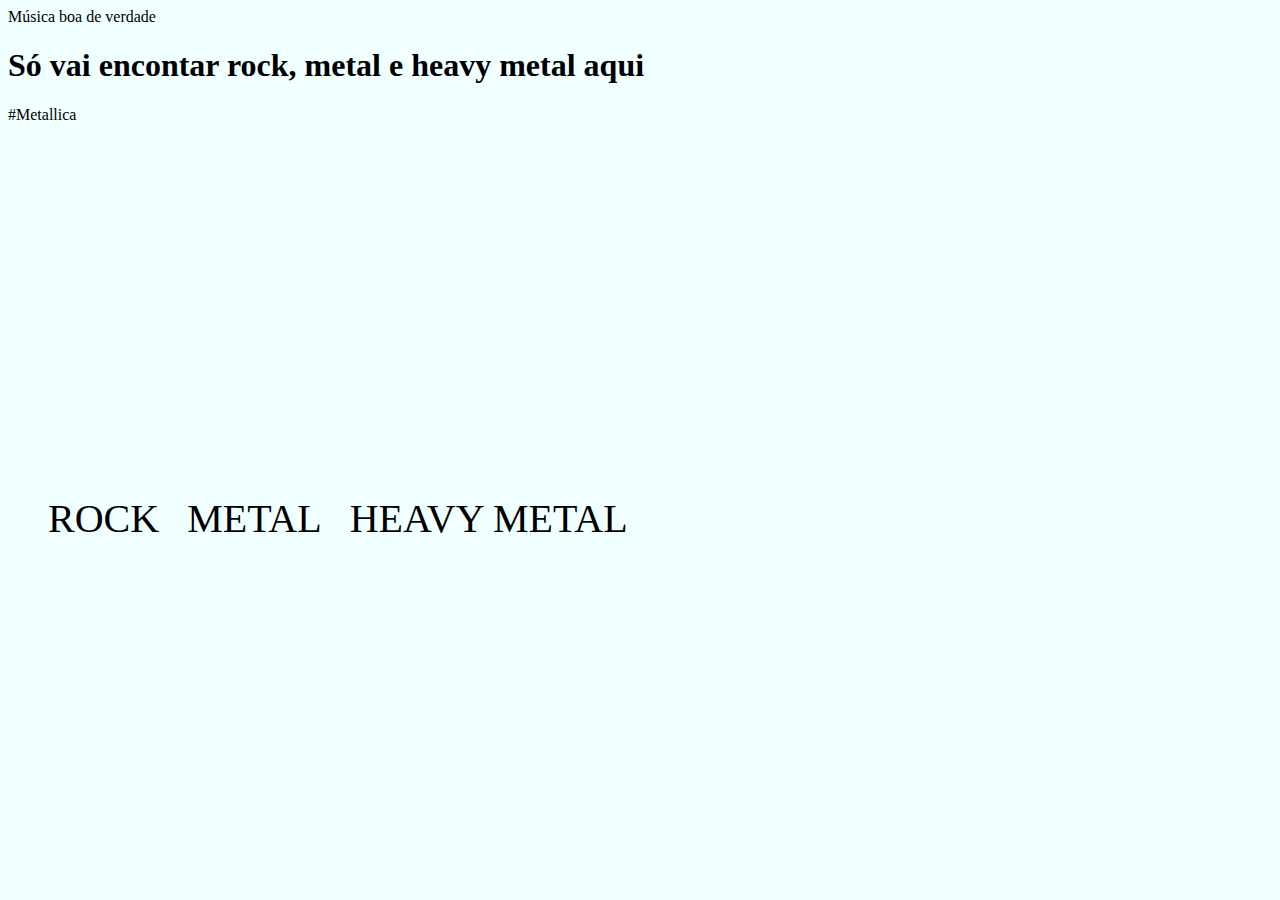
==== index.html @ b89282df "s" ====
<head>
    <link rel="stylesheet" href="style.css">
    <title>Metal Pesado</title>
</head>

<body>

    <header>Música boa de verdade</header>
    
    <div>
    <h1>Só vai encontar rock, metal e heavy metal aqui</h1>
    <p>#Metallica</p>
    </div>
    
    
    <div>
    <iframe width="560" height="315" src="https://www.youtube.com/embed/CD-E-LDc384?list=RDATg6X" title="Metallica: Enter Sandman (Official Music Video)" frameborder="0" allow="accelerometer; autoplay; clipboard-write; encrypted-media; gyroscope; picture-in-picture; web-share" referrerpolicy="strict-origin-when-cross-origin" allowfullscreen></iframe>
    </div>
    
    
    <body>
        <header>
            <ul class="nav-lista">
                <li class=nav-item">rock</li>
                <li class="nav-item">Metal</li>
                <li class="nav-item">Heavy Metal</li>
            </ul>
        </header>

        
        <main>

        </main>
        <html lang="pt-br">
</html>
---- style.css ----
body {
   background-color: azure;
}
header{
  display: flex;
  width: 100%;
}
.nav-lista{
  display: flex;
  list-style: none;
  color: rgb(0, 0, 0);
  font-size: 40px;
  text-transform: uppercase;
  justify-content: right;
  align-items: center;
  gap: 28px;
}

.nav-item:hover {
  cursor: pointer;
  background-color: black;
  color: aliceblue;
}
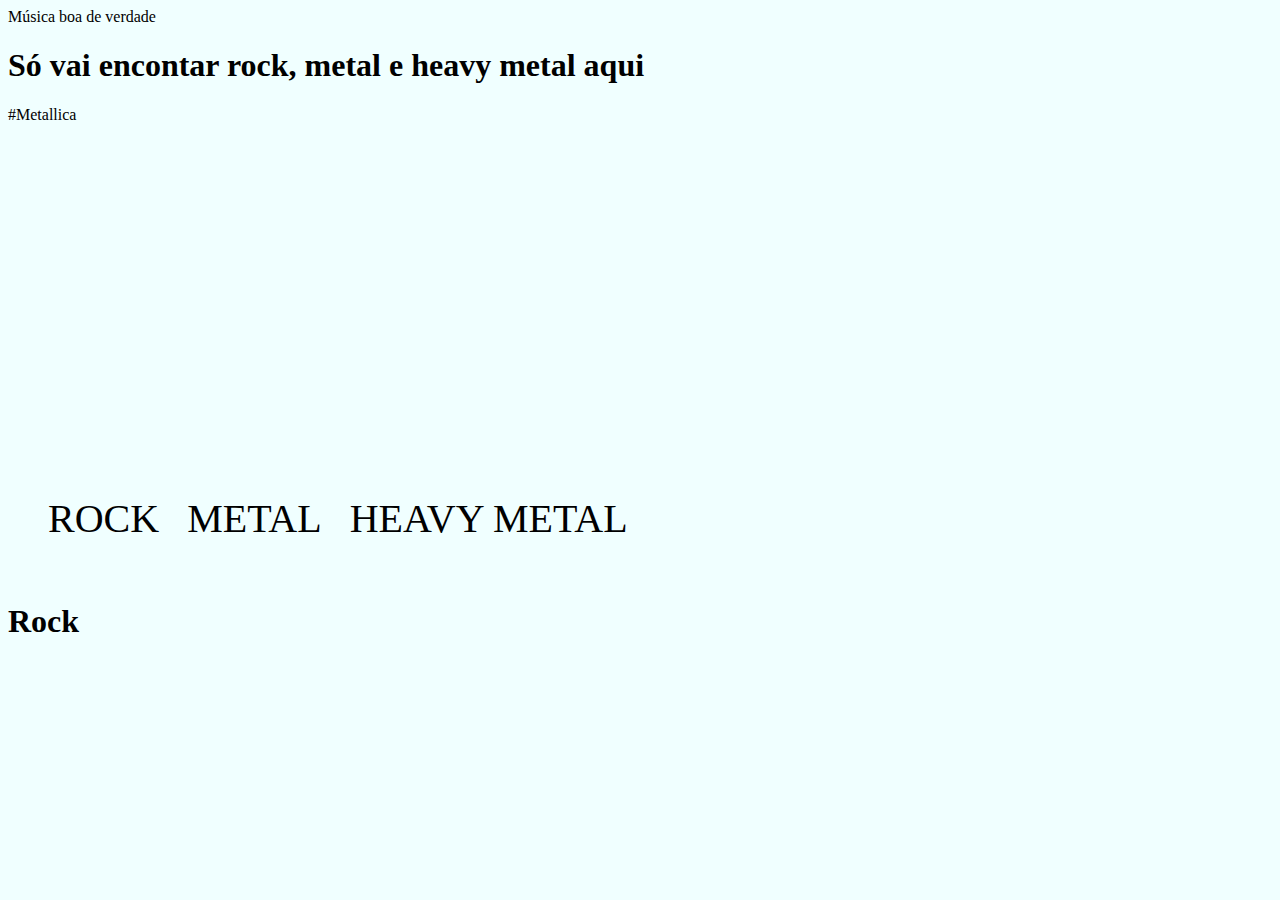
==== commit c205d048: "fer" ====
--- a/index.html
+++ b/index.html
@@ -21,15 +21,17 @@
     <body>
         <header>
             <ul class="nav-lista">
-                <li class=nav-item">rock</li>
+                <li class=nav-item">Rock</li>
                 <li class="nav-item">Metal</li>
                 <li class="nav-item">Heavy Metal</li>
             </ul>
         </header>
 
-        
         <main>
-
+            <section class="secao">
+                <div class="titulo_section">
+                    <h1>Rock</h1>
+                </div>
+            </section>
         </main>
-        <html lang="pt-br">
 </html>--- a/style.css
+++ b/style.css
@@ -11,7 +11,7 @@
   color: rgb(0, 0, 0);
   font-size: 40px;
   text-transform: uppercase;
-  justify-content: right;
+  justify-content: center;
   align-items: center;
   gap: 28px;
 }
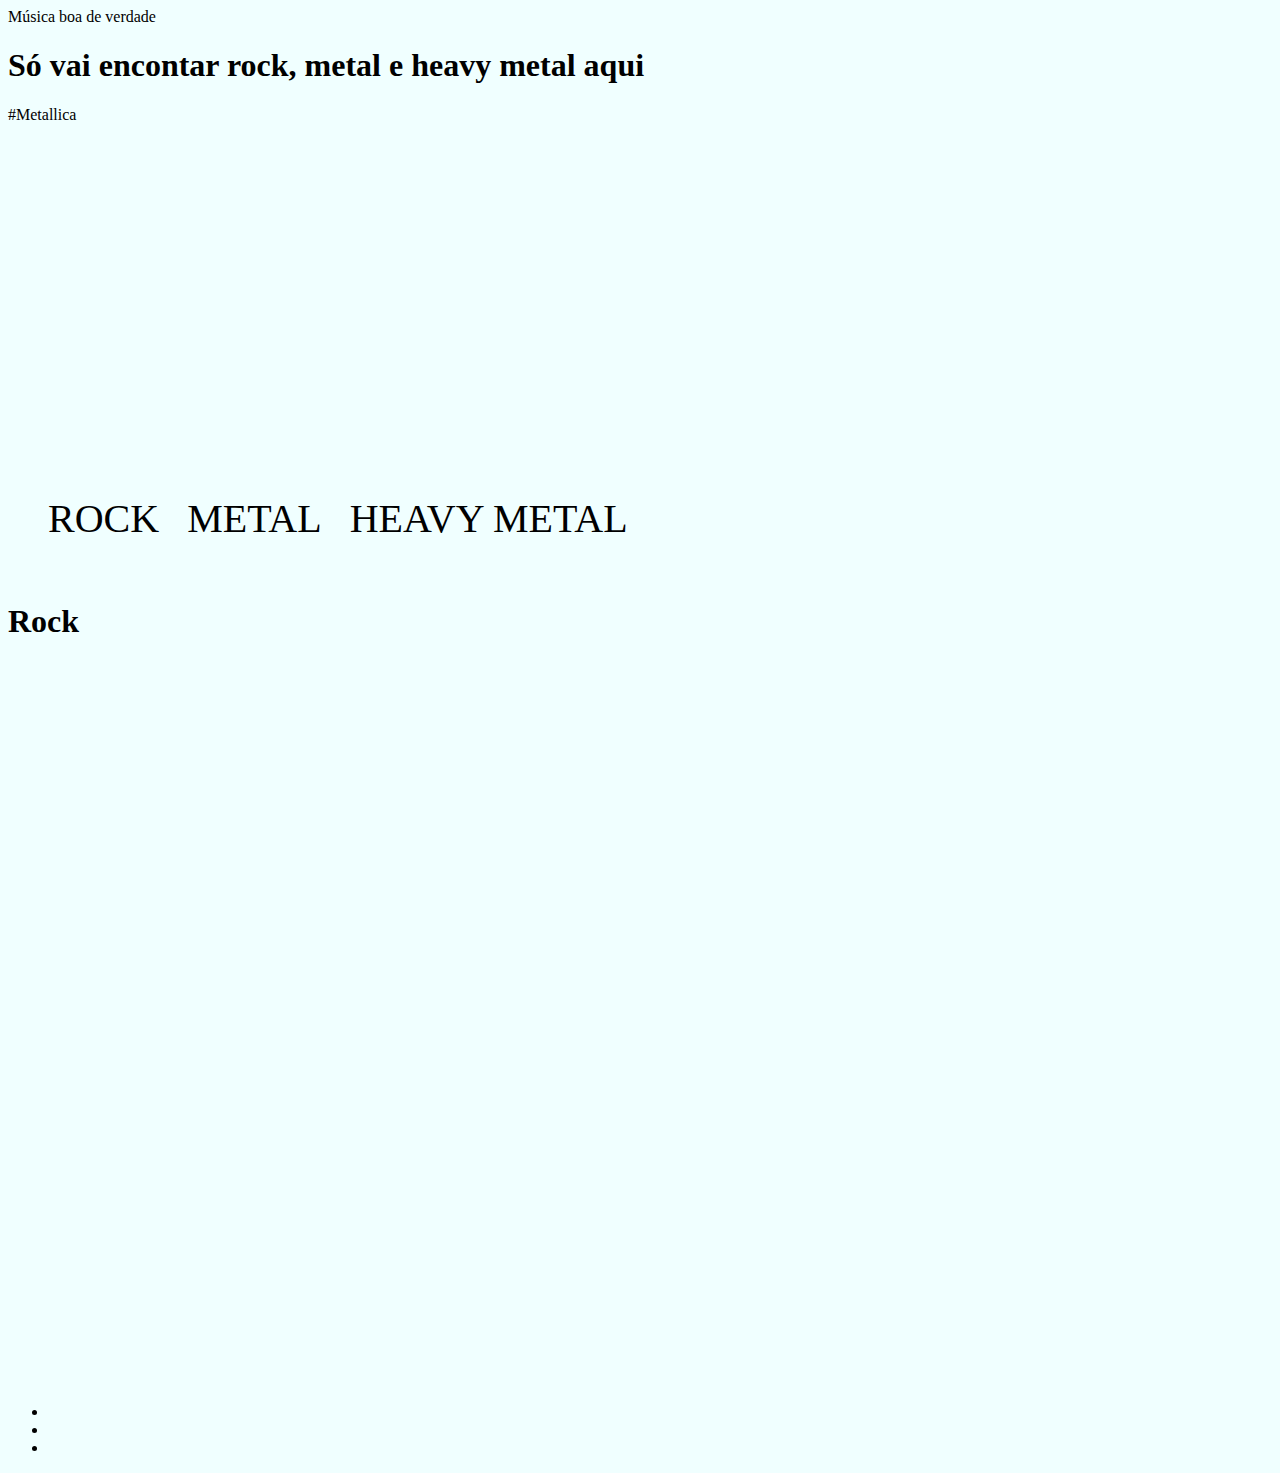
==== commit 52ea7efa: "hnrt" ====
--- a/index.html
+++ b/index.html
@@ -32,6 +32,11 @@
                 <div class="titulo_section">
                     <h1>Rock</h1>
                 </div>
+                <ul class="moldura_videos">
+                    <li class="video"><iframe width="1280" height="755" src="https://www.youtube.com/embed/MzK09EuJnwE" title="I’m So Sorry" frameborder="0" allow="accelerometer; autoplay; clipboard-write; encrypted-media; gyroscope; picture-in-picture; web-share" referrerpolicy="strict-origin-when-cross-origin" allowfullscreen></iframe></li>
+                    <li class="video"></li>
+                    <li class="video"></li>
+                </ul>
             </section>
         </main>
 </html>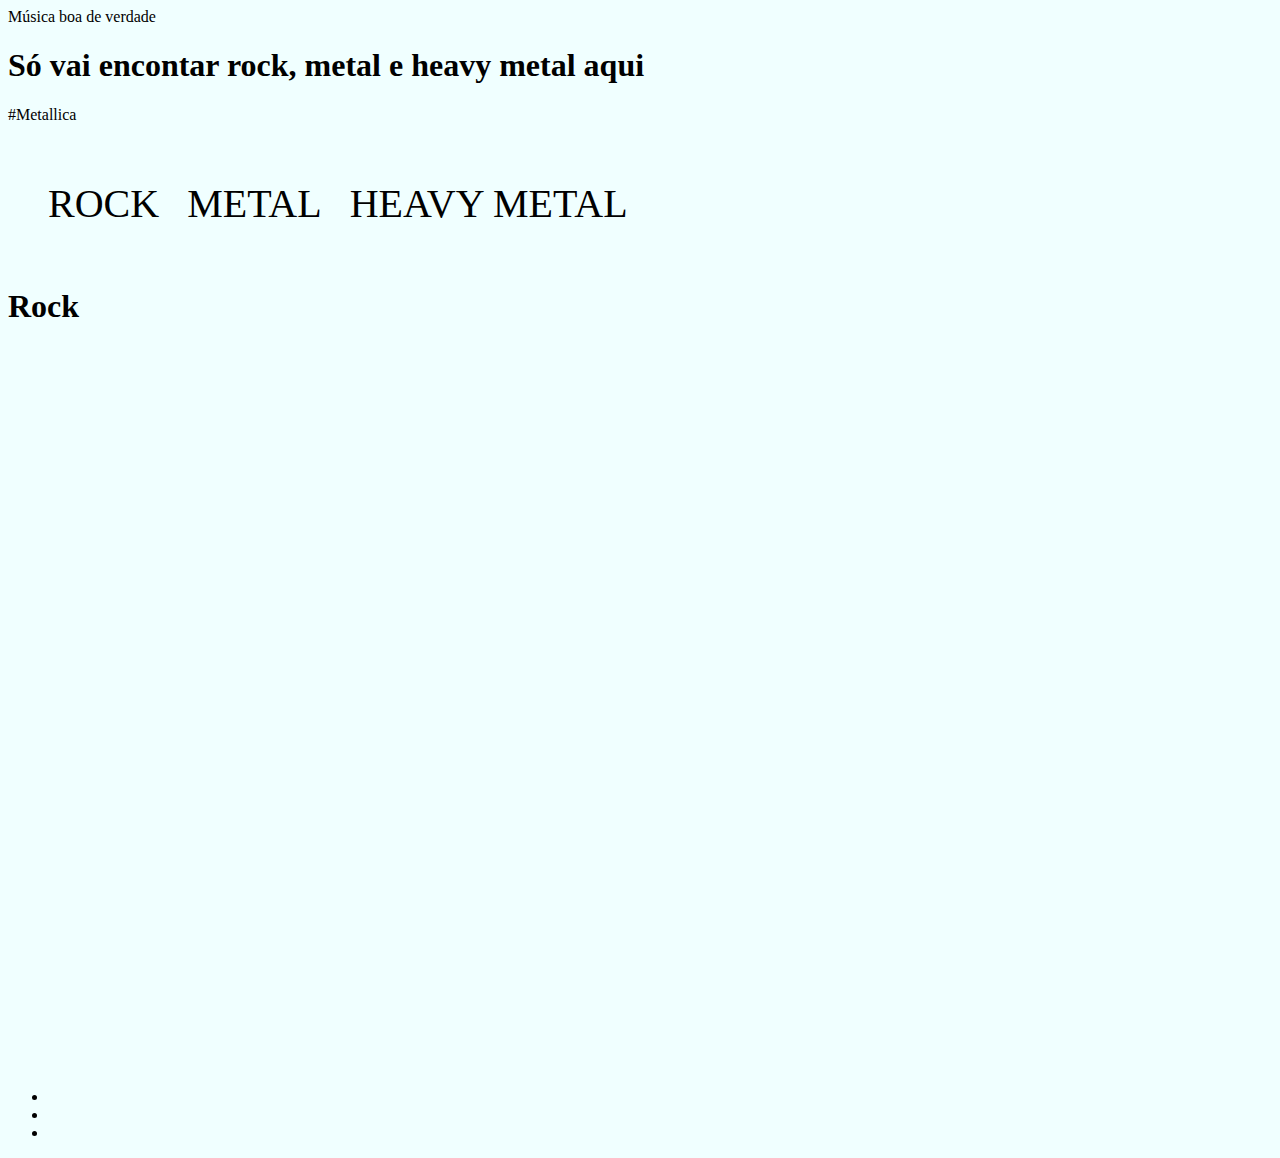
==== commit 4ffc3e73: "ve" ====
--- a/index.html
+++ b/index.html
@@ -12,13 +12,7 @@
     <p>#Metallica</p>
     </div>
     
-    
-    <div>
-    <iframe width="560" height="315" src="https://www.youtube.com/embed/CD-E-LDc384?list=RDATg6X" title="Metallica: Enter Sandman (Official Music Video)" frameborder="0" allow="accelerometer; autoplay; clipboard-write; encrypted-media; gyroscope; picture-in-picture; web-share" referrerpolicy="strict-origin-when-cross-origin" allowfullscreen></iframe>
-    </div>
-    
-    
-    <body>
+     <body>
         <header>
             <ul class="nav-lista">
                 <li class=nav-item">Rock</li>
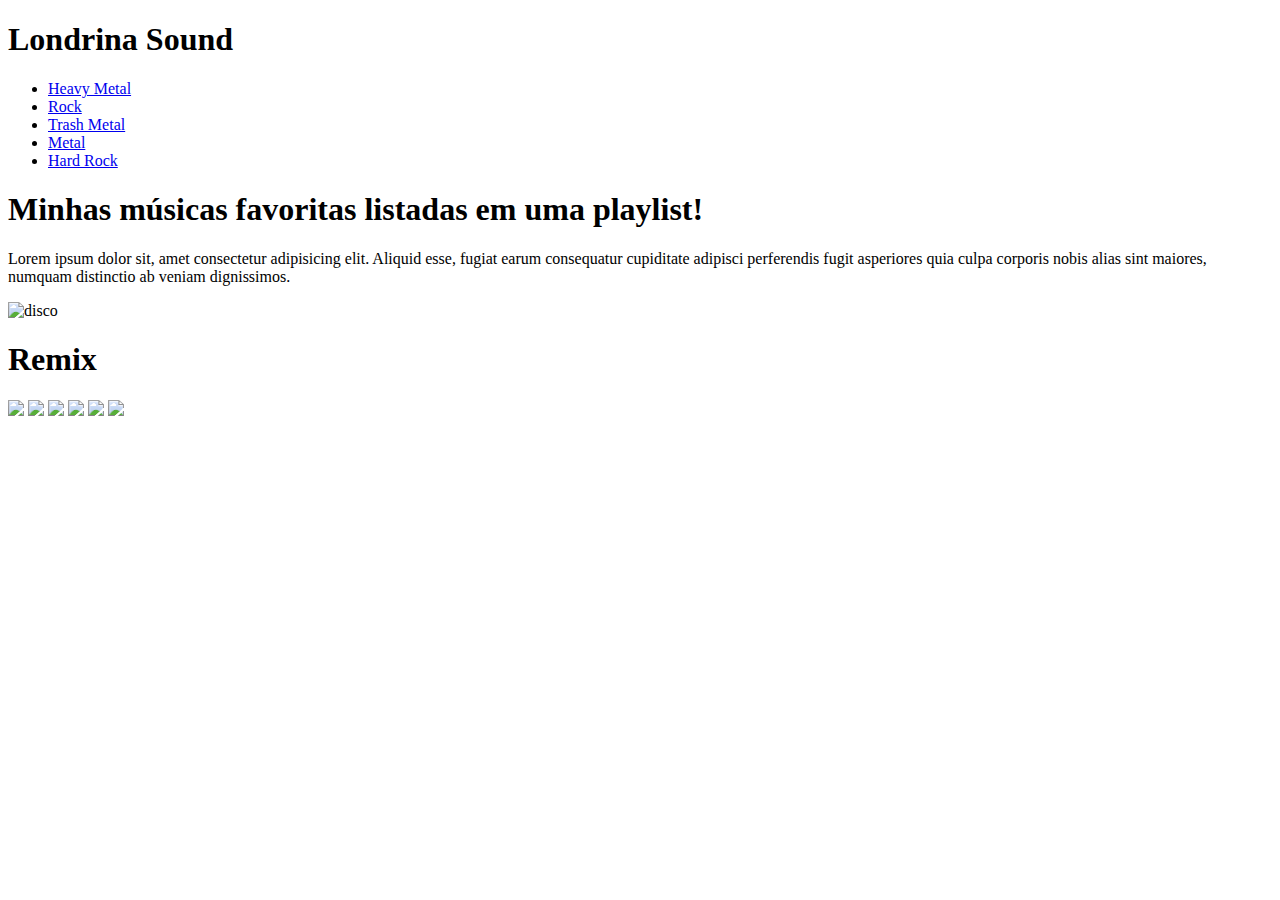
==== commit e7478028: "dvd" ====
--- a/index.html
+++ b/index.html
@@ -1,36 +1,45 @@
-<head>
-    <link rel="stylesheet" href="style.css">
-    <title>Metal Pesado</title>
-</head>
+<!DOCTYPE html>
+<html lang="pt-br">
+    <head>
+        <meta charset="UTF-8">
+        <meta name="viewport" content="width=device-width, initial-scale=1.0">
+        <title>Londrina Sound</title>
+        <link rel="shortcut icon" href="src/images/favicon.ico" type="image/x-icon">
+        <link rel="stylesheet" href="src/CSS/reset.css">
+        <link rel="stylesheet" href="src/CSS/style.css">
+    </head>
+    <body>
+        <header>
+            <nav>
+                <h1>Londrina Sound</h1>
+                <ul>
+                    <li><a href="#Heavy Metal">Heavy Metal</a></li>
+                    <li><a href="#Rock">Rock</a></li>
+                    <li><a href="#Trash Metal">Trash Metal</a></li>
+                    <li><a href="#Metal">Metal</a></li>
+                    <li><a href="#Hard Rock">Hard Rock</a></li>
+                </ul>
+            </nav>
+        </header>
+        <main>
+            <section class="intro">
+               <div>
+                <h1>Minhas músicas <strong>favoritas</strong> listadas em uma playlist!</h1>
+                <p>Lorem ipsum dolor sit, amet consectetur adipisicing elit. Aliquid esse, fugiat earum consequatur cupiditate adipisci perferendis fugit asperiores quia culpa corporis nobis alias sint maiores, numquam distinctio ab veniam dignissimos.</p>
+               </div>
+               <img src="src/images/disco.png" alt="disco">
+            </section>
 
-<body>
 
-    <header>Música boa de verdade</header>
-    
-    <div>
-    <h1>Só vai encontar rock, metal e heavy metal aqui</h1>
-    <p>#Metallica</p>
-    </div>
-    
-     <body>
-        <header>
-            <ul class="nav-lista">
-                <li class=nav-item">Rock</li>
-                <li class="nav-item">Metal</li>
-                <li class="nav-item">Heavy Metal</li>
-            </ul>
-        </header>
-
-        <main>
-            <section class="secao">
-                <div class="titulo_section">
-                    <h1>Rock</h1>
-                </div>
-                <ul class="moldura_videos">
-                    <li class="video"><iframe width="1280" height="755" src="https://www.youtube.com/embed/MzK09EuJnwE" title="I’m So Sorry" frameborder="0" allow="accelerometer; autoplay; clipboard-write; encrypted-media; gyroscope; picture-in-picture; web-share" referrerpolicy="strict-origin-when-cross-origin" allowfullscreen></iframe></li>
-                    <li class="video"></li>
-                    <li class="video"></li>
-                </ul>
+            <section class="Secao" id="Remix">
+                <h1>Remix</h1>
+                <a target="_blank" href="https://www.youtube.com/watch?v=CD-E-LDc384"><img src="https://img.youtube.com/vi/CD-E-LDc384/maxresdefault.jpg"></a>
+                <a target="_blank" href="https://www.youtube.com/watch?v=5abamRO41fE"><img src="https://img.youtube.com/vi/5abamRO41fE/maxresdefault.jpg"></a>
+                <a target="_blank" href="https://www.youtube.com/watch?v=E0ozmU9cJDg"><img src="https://img.youtube.com/vi/E0ozmU9cJDg/maxresdefault.jpg"></a>
+                <a target="_blank" href="https://www.youtube.com/watch?v=WnJFQEHsSrU"><img src="https://img.youtube.com/vi/WnJFQEHsSrU/maxresdefault.jpg"></a>
+                <a target="_blank" href="https://www.youtube.com/watch?v=0HgJwrwEEKQ"><img src="https://img.youtube.com/vi/0HgJwrwEEKQ/maxresdefault.jpg"></a>
+                <a target="_blank" href="https://www.youtube.com/watch?v=RDN4awrpPQQ"><img src="https://img.youtube.com/vi/RDN4awrpPQQ/maxresdefault.jpg"></a>
             </section>
         </main>
+    </body>
 </html>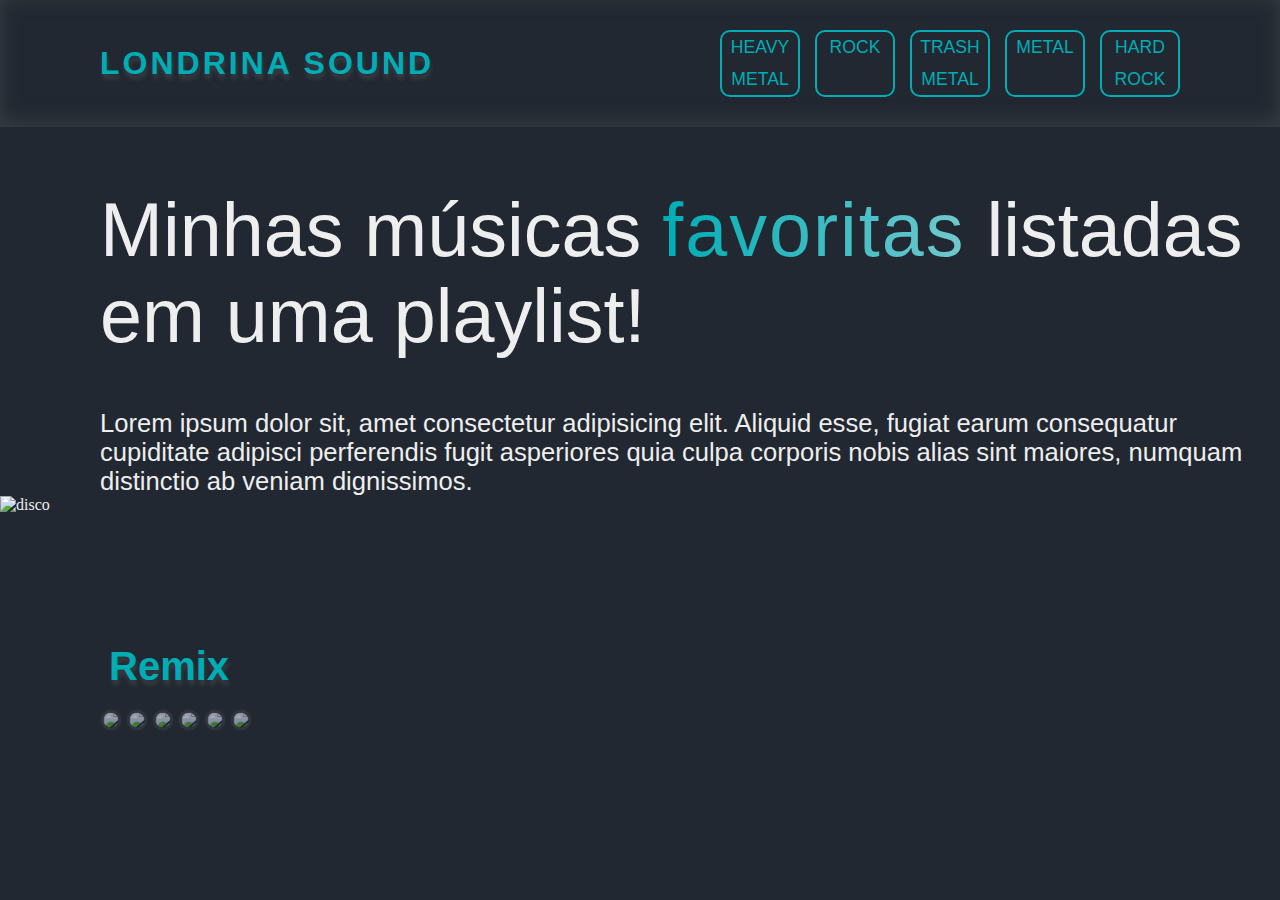
==== commit e710a1a1: "jh" ====
--- a/index.html
+++ b/index.html
@@ -4,9 +4,8 @@
         <meta charset="UTF-8">
         <meta name="viewport" content="width=device-width, initial-scale=1.0">
         <title>Londrina Sound</title>
-        <link rel="shortcut icon" href="src/images/favicon.ico" type="image/x-icon">
-        <link rel="stylesheet" href="src/CSS/reset.css">
-        <link rel="stylesheet" href="src/CSS/style.css">
+        <link rel="stylesheet" href="reset.css">
+        <link rel="stylesheet" href="style.css">
     </head>
     <body>
         <header>
--- a/style.css
+++ b/style.css
@@ -0,0 +1,137 @@
+:root {
+  --fundo: #222831;
+  --contraste: #393E46;
+  --destaque: #00ADB5;
+  --cor_texto: #EEEEEE;
+  --texto: "Asap", sans-serif;
+  --titulo: "Lilita One", sans-serif;
+  --titulo2: "Inter", sans-serif;
+  --margen: 100px;
+}
+* {
+  scroll-behavior: smooth;
+}
+
+body {
+  color: var(--cor_texto);
+  background-color: var(--fundo);
+}
+
+header {
+  box-shadow: inset 0 -4px 20px var(--contraste);
+}
+
+header nav {
+  display: flex;
+  justify-content: space-between;
+  align-items: center;
+  margin: 0 var(--margen);
+  padding: 30px 0;
+  text-transform: uppercase;
+  font-family: var(--titulo);
+}
+
+header nav h1 {
+  font-size: 2rem;
+  letter-spacing: 3px;
+  color: var(--destaque);
+  text-shadow: 1px 5px 4px var(--contraste);
+}
+
+header nav ul {
+  display: flex;
+  gap: 15px;
+}
+
+header nav ul li {
+  width: 80px;
+  display: flex;
+}
+
+header nav ul li a {
+  width: 100%;
+  line-height: 180%;
+  border: solid 2px var(--destaque);
+  border-radius: 10px;
+  color: var(--destaque);
+  font-size: 1.1rem;
+  text-align: center;
+  transition: 0.2s;
+}
+
+header nav ul li:hover a {
+  background-color: var(--destaque);
+  color: var(--fundo);
+  transform: scale(1.13);
+}
+
+main .intro div {
+  margin-top: 60px;
+  margin-left: var(--margen);
+}
+
+main .intro div h1 {
+  font-size: 4.72rem;
+  font-family: var(--titulo2);
+  font-weight: 300;
+  margin-bottom: 50px;
+}
+
+main .intro div h1 strong {
+  font-family: var(--titulo);
+  letter-spacing: 2px;
+  font-weight: 200;
+
+  background: linear-gradient(to right, #00ADB5, #71C9CE, #E3FDFD);
+  background-size: 200% 200%;
+  animation: gradient-animation 4s ease infinite;
+
+  background-clip: text;
+  -webkit-background-clip: text;
+  -webkit-text-fill-color: transparent;
+}
+
+main .intro div p {
+  font-size: 1.6rem;
+  font-family: var(--texto);
+}
+
+main .Secao {
+  margin: 130px var(--margen);
+}
+
+main .Secao h1 {
+  font-size: 2.5rem;
+  font-family: var(--titulo2);
+  font-weight: 800;
+  color: var(--destaque);
+  margin: 0 0 20px 9px;
+  text-shadow: 1px 5px 4px var(--contraste);
+}
+
+main .Secao a img {
+  width: 32.57%;
+  transform: scale(0.95);
+  border-radius: 20px;
+  border: solid 3px var(--contraste);
+  opacity: 0.6;
+  transition: 0.2s;
+}
+
+main .Secao a:hover img {
+  opacity: 1;
+  transform: scale(1);
+  border: solid 3px var(--destaque);
+}
+
+@keyframes gradient-animation {
+  0% {
+    background-position: 0% 0%;
+  }
+  50% {
+    background-position: 100% 0%;
+  }
+  100% {
+    background-position: 0% 0%;
+  }
+}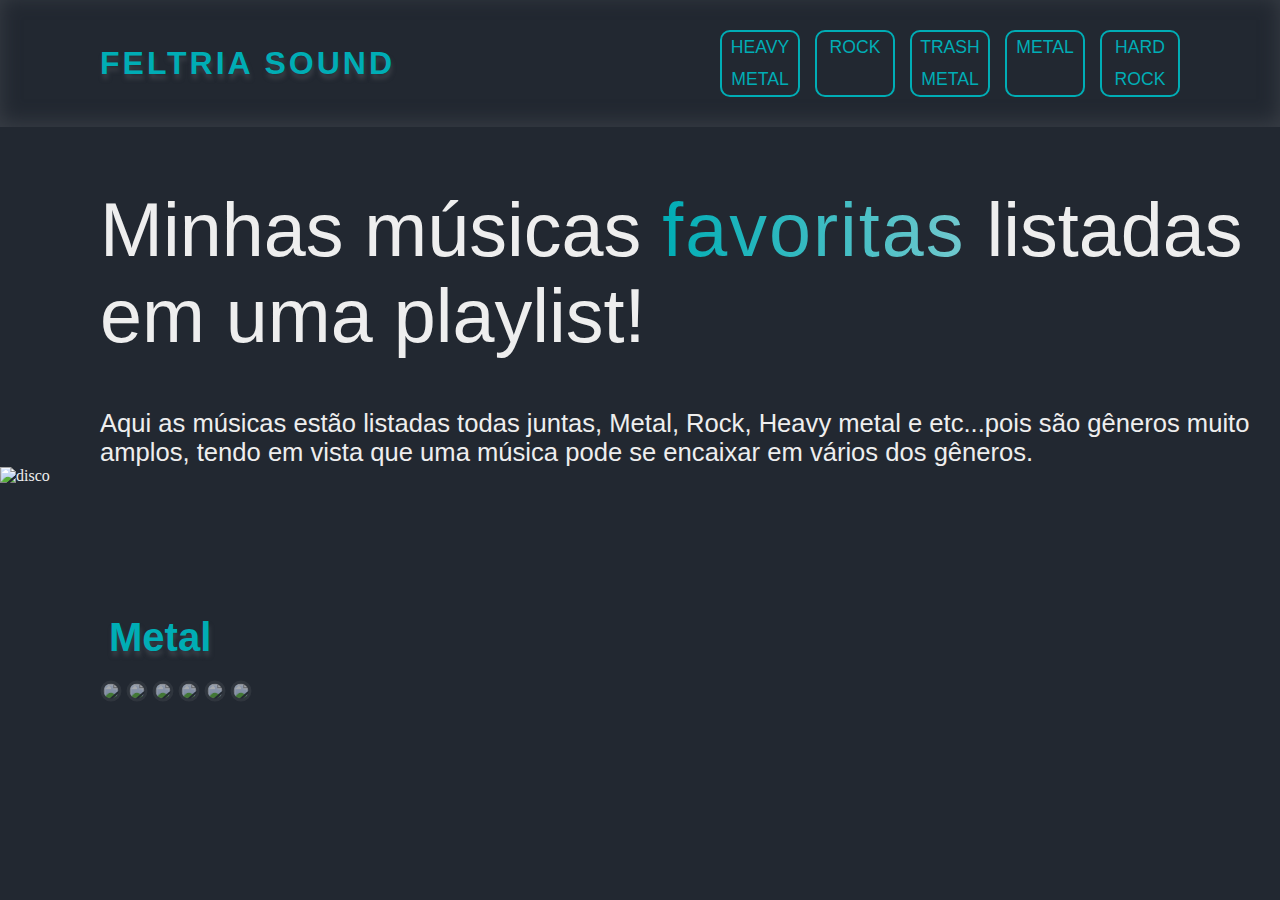
==== commit 6931b5e8: "f2" ====
--- a/index.html
+++ b/index.html
@@ -3,14 +3,14 @@
     <head>
         <meta charset="UTF-8">
         <meta name="viewport" content="width=device-width, initial-scale=1.0">
-        <title>Londrina Sound</title>
+        <title>Feltria Sound</title>
         <link rel="stylesheet" href="reset.css">
         <link rel="stylesheet" href="style.css">
     </head>
     <body>
         <header>
             <nav>
-                <h1>Londrina Sound</h1>
+                <h1>Feltria Sound</h1>
                 <ul>
                     <li><a href="#Heavy Metal">Heavy Metal</a></li>
                     <li><a href="#Rock">Rock</a></li>
@@ -24,14 +24,14 @@
             <section class="intro">
                <div>
                 <h1>Minhas músicas <strong>favoritas</strong> listadas em uma playlist!</h1>
-                <p>Lorem ipsum dolor sit, amet consectetur adipisicing elit. Aliquid esse, fugiat earum consequatur cupiditate adipisci perferendis fugit asperiores quia culpa corporis nobis alias sint maiores, numquam distinctio ab veniam dignissimos.</p>
+                <p>Aqui as músicas estão listadas todas juntas, Metal, Rock, Heavy metal e etc...pois são gêneros muito amplos, tendo em vista que uma música pode se encaixar em vários dos gêneros.</p>
                </div>
                <img src="src/images/disco.png" alt="disco">
             </section>
 
 
-            <section class="Secao" id="Remix">
-                <h1>Remix</h1>
+            <section class="Secao" id="Metal">
+                <h1>Metal</h1>
                 <a target="_blank" href="https://www.youtube.com/watch?v=CD-E-LDc384"><img src="https://img.youtube.com/vi/CD-E-LDc384/maxresdefault.jpg"></a>
                 <a target="_blank" href="https://www.youtube.com/watch?v=5abamRO41fE"><img src="https://img.youtube.com/vi/5abamRO41fE/maxresdefault.jpg"></a>
                 <a target="_blank" href="https://www.youtube.com/watch?v=E0ozmU9cJDg"><img src="https://img.youtube.com/vi/E0ozmU9cJDg/maxresdefault.jpg"></a>
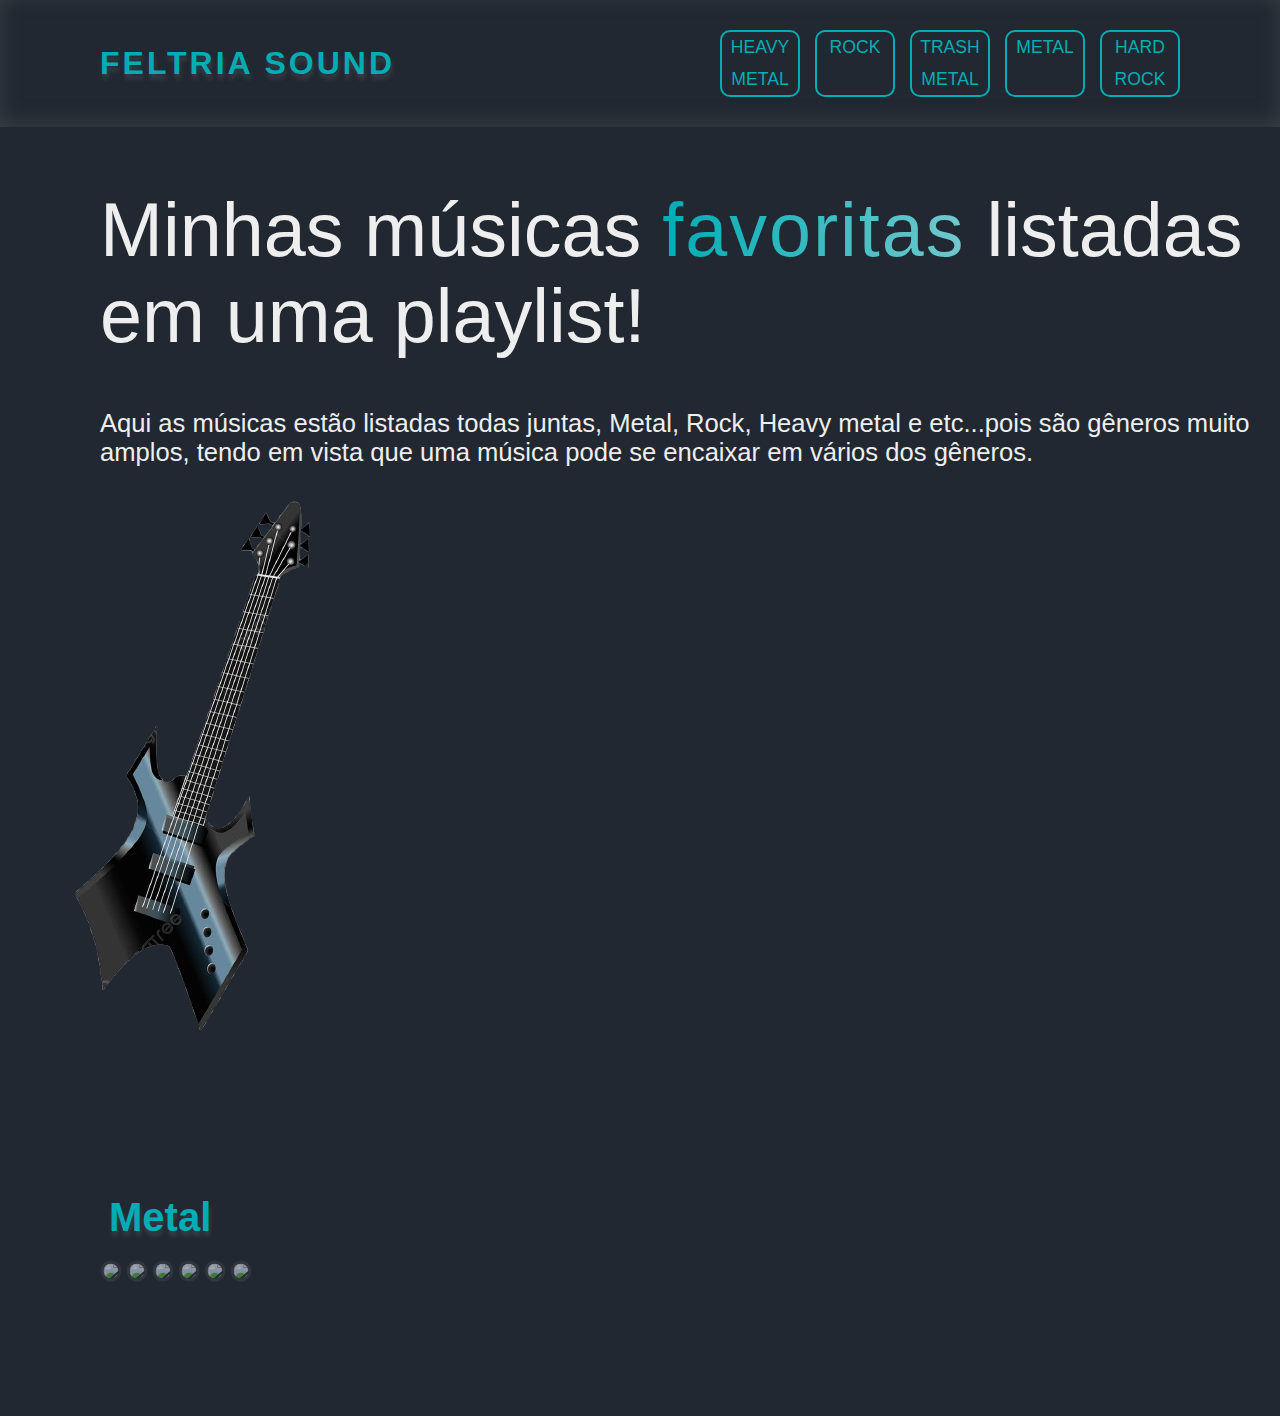
==== commit 03f77c56: "hgcc" ====
--- a/index.html
+++ b/index.html
@@ -26,7 +26,7 @@
                 <h1>Minhas músicas <strong>favoritas</strong> listadas em uma playlist!</h1>
                 <p>Aqui as músicas estão listadas todas juntas, Metal, Rock, Heavy metal e etc...pois são gêneros muito amplos, tendo em vista que uma música pode se encaixar em vários dos gêneros.</p>
                </div>
-               <img src="src/images/disco.png" alt="disco">
+               <img src="pngtree-guitar-png-image_1368015-removebg-preview (2).png" alt="Guitarra">
             </section>
 
 
